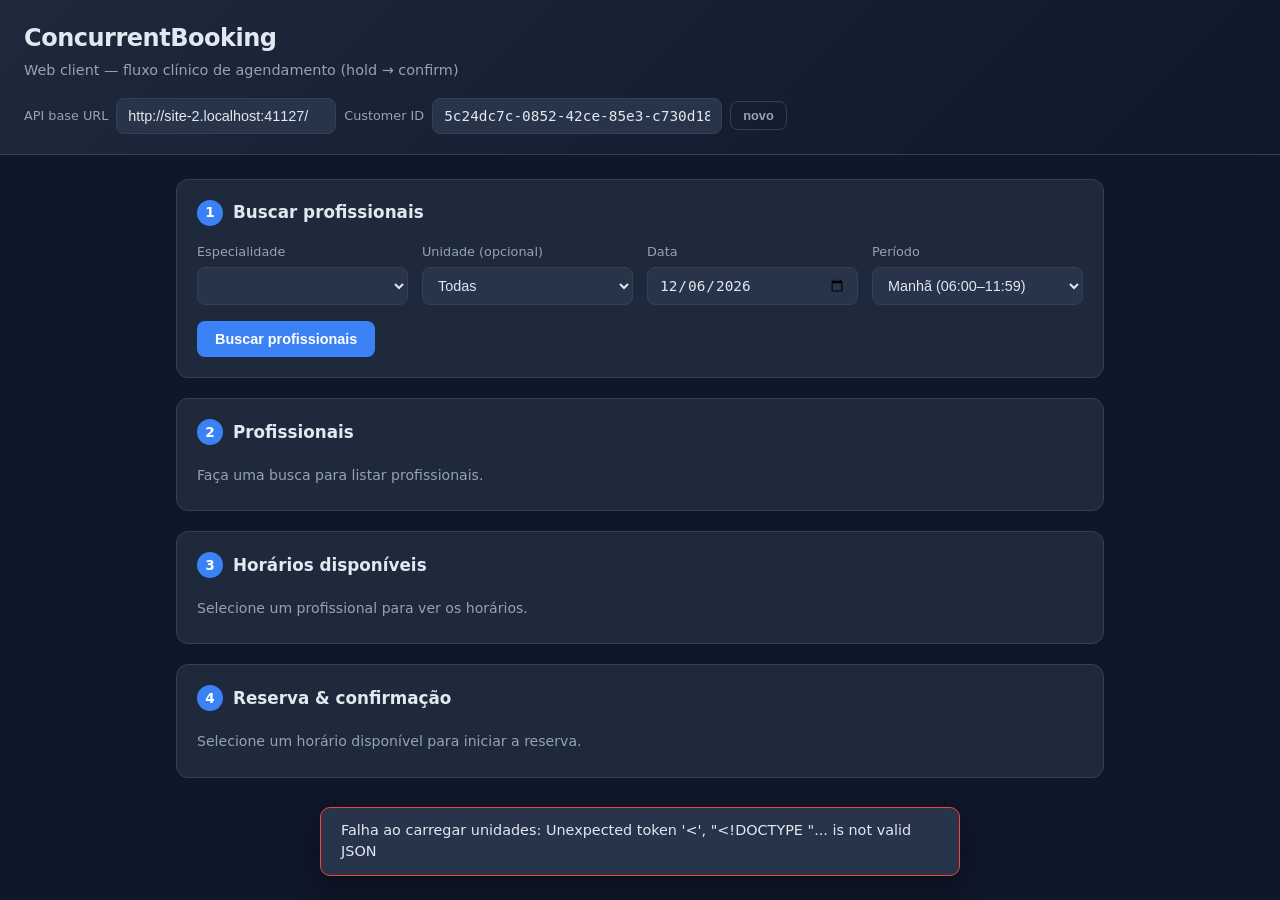
==== Api/wwwroot/index.html @ 24c1cddc "Add static web client to consume the booking API Serve a single-page web client from Api/wwwroot at " ====
<!DOCTYPE html>
<html lang="pt-BR">
<head>
    <meta charset="UTF-8" />
    <meta name="viewport" content="width=device-width, initial-scale=1.0" />
    <title>ConcurrentBooking — Web Client</title>
    <link rel="stylesheet" href="styles.css" />
</head>
<body>
    <header class="app-header">
        <h1>ConcurrentBooking</h1>
        <p class="subtitle">Web client — fluxo clínico de agendamento (hold &rarr; confirm)</p>
        <div class="config">
            <label for="baseUrl">API base URL</label>
            <input id="baseUrl" type="text" value="" placeholder="http://localhost:5000/" />
            <label for="customerId">Customer ID</label>
            <input id="customerId" type="text" />
            <button id="newCustomerBtn" class="ghost" title="Gerar novo GUID">novo</button>
        </div>
    </header>

    <main>
        <!-- Step 1: filters -->
        <section class="card">
            <h2><span class="step">1</span> Buscar profissionais</h2>
            <div class="grid">
                <div class="field">
                    <label for="specialty">Especialidade</label>
                    <select id="specialty"></select>
                </div>
                <div class="field">
                    <label for="unit">Unidade (opcional)</label>
                    <select id="unit">
                        <option value="">Todas</option>
                    </select>
                </div>
                <div class="field">
                    <label for="date">Data</label>
                    <input id="date" type="date" />
                </div>
                <div class="field">
                    <label for="period">Período</label>
                    <select id="period">
                        <option value="Morning">Manhã (06:00–11:59)</option>
                        <option value="Afternoon">Tarde (12:00–17:59)</option>
                        <option value="Evening">Noite (18:00–22:59)</option>
                    </select>
                </div>
            </div>
            <button id="searchProfessionalsBtn" class="primary">Buscar profissionais</button>
        </section>

        <!-- Step 2: professionals -->
        <section class="card">
            <h2><span class="step">2</span> Profissionais</h2>
            <div id="professionalsList" class="list">
                <p class="empty">Faça uma busca para listar profissionais.</p>
            </div>
        </section>

        <!-- Step 3: availability -->
        <section class="card">
            <h2><span class="step">3</span> Horários disponíveis</h2>
            <p id="availabilityContext" class="muted"></p>
            <div id="slotsList" class="list">
                <p class="empty">Selecione um profissional para ver os horários.</p>
            </div>
        </section>

        <!-- Step 4: hold + confirm -->
        <section class="card">
            <h2><span class="step">4</span> Reserva &amp; confirmação</h2>
            <div id="bookingPanel" class="booking">
                <p class="empty">Selecione um horário disponível para iniciar a reserva.</p>
            </div>
        </section>
    </main>

    <div id="toast" class="toast"></div>

    <script src="app.js"></script>
</body>
</html>
---- Api/wwwroot/styles.css ----
:root {
    --bg: #0f172a;
    --surface: #1e293b;
    --surface-2: #273449;
    --border: #334155;
    --text: #e2e8f0;
    --muted: #94a3b8;
    --primary: #3b82f6;
    --primary-hover: #2563eb;
    --success: #22c55e;
    --danger: #ef4444;
    --warning: #f59e0b;
}

* { box-sizing: border-box; }

body {
    margin: 0;
    font-family: system-ui, -apple-system, "Segoe UI", Roboto, sans-serif;
    background: var(--bg);
    color: var(--text);
    line-height: 1.5;
}

.app-header {
    background: linear-gradient(135deg, #1e293b, #0f172a);
    border-bottom: 1px solid var(--border);
    padding: 20px 24px;
}

.app-header h1 {
    margin: 0;
    font-size: 1.5rem;
    letter-spacing: -0.02em;
}

.subtitle {
    margin: 4px 0 16px;
    color: var(--muted);
    font-size: 0.9rem;
}

.config {
    display: flex;
    flex-wrap: wrap;
    align-items: center;
    gap: 8px;
}

.config label {
    font-size: 0.8rem;
    color: var(--muted);
}

.config input {
    background: var(--surface);
    border: 1px solid var(--border);
    color: var(--text);
    border-radius: 6px;
    padding: 6px 10px;
    font-size: 0.85rem;
}

#baseUrl { min-width: 220px; }
#customerId { min-width: 290px; font-family: ui-monospace, monospace; }

main {
    max-width: 960px;
    margin: 24px auto;
    padding: 0 16px;
    display: flex;
    flex-direction: column;
    gap: 20px;
}

.card {
    background: var(--surface);
    border: 1px solid var(--border);
    border-radius: 12px;
    padding: 20px;
}

.card h2 {
    margin: 0 0 16px;
    font-size: 1.05rem;
    display: flex;
    align-items: center;
    gap: 10px;
}

.step {
    display: inline-flex;
    align-items: center;
    justify-content: center;
    width: 26px;
    height: 26px;
    border-radius: 50%;
    background: var(--primary);
    color: #fff;
    font-size: 0.85rem;
    font-weight: 600;
}

.grid {
    display: grid;
    grid-template-columns: repeat(auto-fit, minmax(180px, 1fr));
    gap: 14px;
    margin-bottom: 16px;
}

.field { display: flex; flex-direction: column; gap: 6px; }

.field label {
    font-size: 0.8rem;
    color: var(--muted);
}

select, input[type="date"], input[type="text"] {
    background: var(--surface-2);
    border: 1px solid var(--border);
    color: var(--text);
    border-radius: 8px;
    padding: 9px 11px;
    font-size: 0.9rem;
}

select:focus, input:focus { outline: 2px solid var(--primary); outline-offset: 0; }

button {
    cursor: pointer;
    border: none;
    border-radius: 8px;
    padding: 10px 18px;
    font-size: 0.9rem;
    font-weight: 600;
    transition: background 0.15s, opacity 0.15s;
}

button:disabled { opacity: 0.5; cursor: not-allowed; }

button.primary { background: var(--primary); color: #fff; }
button.primary:hover:not(:disabled) { background: var(--primary-hover); }

button.success { background: var(--success); color: #07210f; }
button.ghost {
    background: transparent;
    border: 1px solid var(--border);
    color: var(--muted);
    padding: 6px 12px;
    font-size: 0.8rem;
}

.list { display: flex; flex-direction: column; gap: 8px; }

.empty, .muted { color: var(--muted); font-size: 0.88rem; margin: 4px 0; }

.row {
    display: flex;
    align-items: center;
    justify-content: space-between;
    gap: 12px;
    background: var(--surface-2);
    border: 1px solid var(--border);
    border-radius: 8px;
    padding: 12px 14px;
    cursor: pointer;
    transition: border-color 0.15s, background 0.15s;
}

.row:hover { border-color: var(--primary); }
.row.selected { border-color: var(--primary); background: #1d2b46; }

.row .title { font-weight: 600; }
.row .meta { font-size: 0.8rem; color: var(--muted); }
.row .pill {
    font-size: 0.78rem;
    background: var(--bg);
    border: 1px solid var(--border);
    border-radius: 999px;
    padding: 3px 10px;
    color: var(--muted);
}

.booking { display: flex; flex-direction: column; gap: 14px; }

.booking-summary {
    background: var(--surface-2);
    border: 1px solid var(--border);
    border-radius: 8px;
    padding: 14px;
    font-size: 0.9rem;
}

.booking-summary dt { color: var(--muted); font-size: 0.78rem; }
.booking-summary dd { margin: 0 0 8px; font-family: ui-monospace, monospace; }

.actions { display: flex; gap: 10px; flex-wrap: wrap; }

.status-badge {
    display: inline-block;
    padding: 4px 12px;
    border-radius: 999px;
    font-size: 0.82rem;
    font-weight: 600;
}
.status-ok { background: rgba(34,197,94,0.15); color: var(--success); }
.status-err { background: rgba(239,68,68,0.15); color: var(--danger); }

.toast {
    position: fixed;
    bottom: 24px;
    left: 50%;
    transform: translateX(-50%) translateY(100px);
    background: var(--surface-2);
    border: 1px solid var(--border);
    border-radius: 10px;
    padding: 12px 20px;
    font-size: 0.9rem;
    box-shadow: 0 10px 30px rgba(0,0,0,0.4);
    opacity: 0;
    transition: transform 0.25s, opacity 0.25s;
    pointer-events: none;
    max-width: 90vw;
}
.toast.show { transform: translateX(-50%) translateY(0); opacity: 1; }
.toast.ok { border-color: var(--success); }
.toast.err { border-color: var(--danger); }

.spinner {
    display: inline-block;
    width: 14px;
    height: 14px;
    border: 2px solid rgba(255,255,255,0.3);
    border-top-color: #fff;
    border-radius: 50%;
    animation: spin 0.7s linear infinite;
    vertical-align: -2px;
    margin-right: 6px;
}
@keyframes spin { to { transform: rotate(360deg); } }
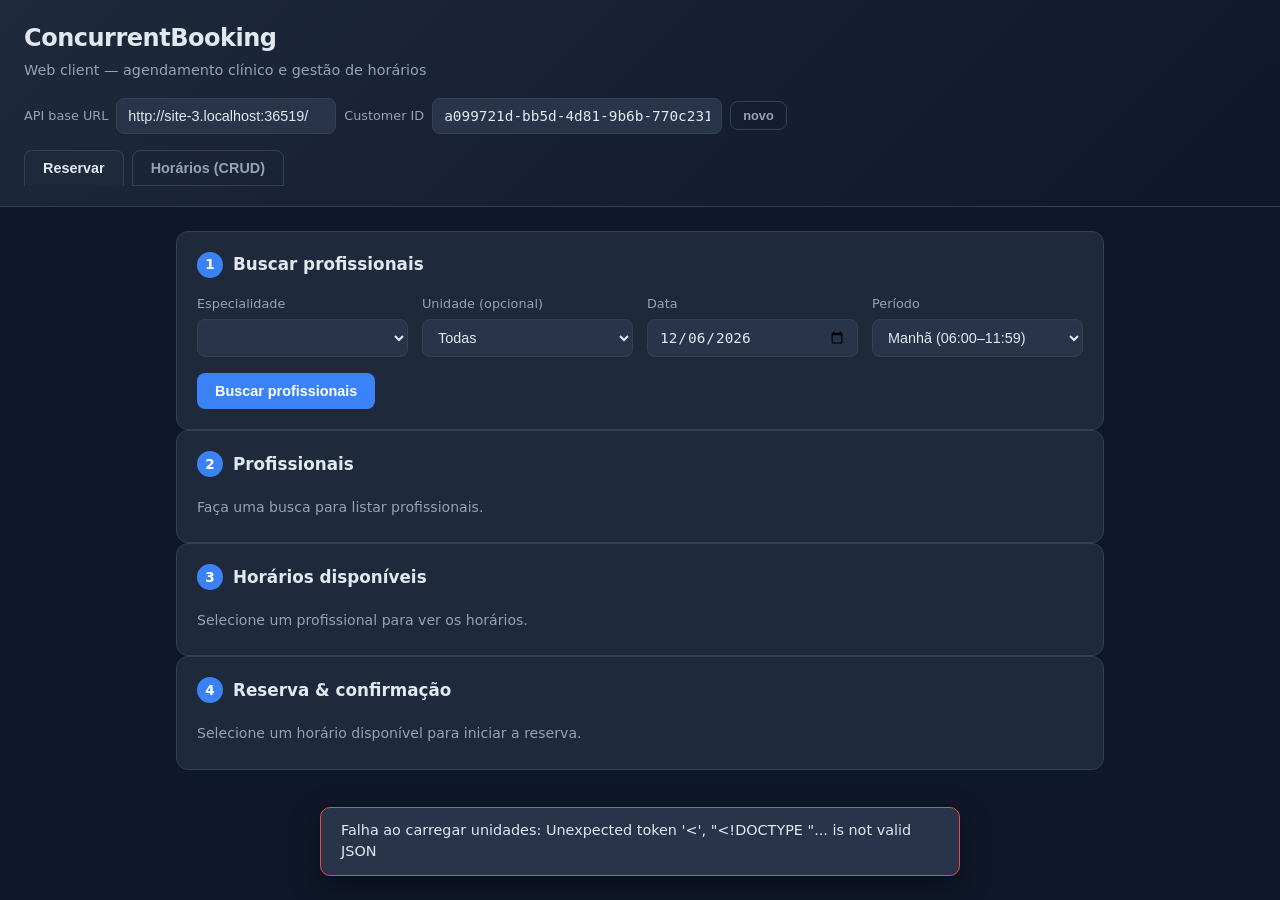
==== commit 81e18789: "Add slots CRUD (manage horários) — API + admin UI New full CRUD over slots so horários can be create" ====
--- a/Api/wwwroot/index.html
+++ b/Api/wwwroot/index.html
@@ -9,7 +9,7 @@
 <body>
     <header class="app-header">
         <h1>ConcurrentBooking</h1>
-        <p class="subtitle">Web client — fluxo clínico de agendamento (hold &rarr; confirm)</p>
+        <p class="subtitle">Web client — agendamento clínico e gestão de horários</p>
         <div class="config">
             <label for="baseUrl">API base URL</label>
             <input id="baseUrl" type="text" value="" placeholder="http://localhost:5000/" />
@@ -17,67 +17,128 @@
             <input id="customerId" type="text" />
             <button id="newCustomerBtn" class="ghost" title="Gerar novo GUID">novo</button>
         </div>
+        <nav class="tabs">
+            <button id="tabBooking" class="tab active">Reservar</button>
+            <button id="tabAdmin" class="tab">Horários (CRUD)</button>
+        </nav>
     </header>
 
     <main>
-        <!-- Step 1: filters -->
-        <section class="card">
-            <h2><span class="step">1</span> Buscar profissionais</h2>
-            <div class="grid">
-                <div class="field">
-                    <label for="specialty">Especialidade</label>
-                    <select id="specialty"></select>
+        <!-- ============ BOOKING VIEW ============ -->
+        <div id="viewBooking">
+            <section class="card">
+                <h2><span class="step">1</span> Buscar profissionais</h2>
+                <div class="grid">
+                    <div class="field">
+                        <label for="specialty">Especialidade</label>
+                        <select id="specialty"></select>
+                    </div>
+                    <div class="field">
+                        <label for="unit">Unidade (opcional)</label>
+                        <select id="unit"><option value="">Todas</option></select>
+                    </div>
+                    <div class="field">
+                        <label for="date">Data</label>
+                        <input id="date" type="date" />
+                    </div>
+                    <div class="field">
+                        <label for="period">Período</label>
+                        <select id="period">
+                            <option value="Morning">Manhã (06:00–11:59)</option>
+                            <option value="Afternoon">Tarde (12:00–17:59)</option>
+                            <option value="Evening">Noite (18:00–22:59)</option>
+                        </select>
+                    </div>
                 </div>
-                <div class="field">
-                    <label for="unit">Unidade (opcional)</label>
-                    <select id="unit">
-                        <option value="">Todas</option>
-                    </select>
+                <button id="searchProfessionalsBtn" class="primary">Buscar profissionais</button>
+            </section>
+
+            <section class="card">
+                <h2><span class="step">2</span> Profissionais</h2>
+                <div id="professionalsList" class="list">
+                    <p class="empty">Faça uma busca para listar profissionais.</p>
                 </div>
-                <div class="field">
-                    <label for="date">Data</label>
-                    <input id="date" type="date" />
+            </section>
+
+            <section class="card">
+                <h2><span class="step">3</span> Horários disponíveis</h2>
+                <p id="availabilityContext" class="muted"></p>
+                <div id="slotsList" class="list">
+                    <p class="empty">Selecione um profissional para ver os horários.</p>
                 </div>
-                <div class="field">
-                    <label for="period">Período</label>
-                    <select id="period">
-                        <option value="Morning">Manhã (06:00–11:59)</option>
-                        <option value="Afternoon">Tarde (12:00–17:59)</option>
-                        <option value="Evening">Noite (18:00–22:59)</option>
-                    </select>
+            </section>
+
+            <section class="card">
+                <h2><span class="step">4</span> Reserva &amp; confirmação</h2>
+                <div id="bookingPanel" class="booking">
+                    <p class="empty">Selecione um horário disponível para iniciar a reserva.</p>
                 </div>
-            </div>
-            <button id="searchProfessionalsBtn" class="primary">Buscar profissionais</button>
-        </section>
+            </section>
+        </div>
 
-        <!-- Step 2: professionals -->
-        <section class="card">
-            <h2><span class="step">2</span> Profissionais</h2>
-            <div id="professionalsList" class="list">
-                <p class="empty">Faça uma busca para listar profissionais.</p>
-            </div>
-        </section>
+        <!-- ============ ADMIN / CRUD VIEW ============ -->
+        <div id="viewAdmin" class="hidden">
+            <section class="card">
+                <h2 id="slotFormTitle">➕ Adicionar horário</h2>
+                <div class="grid">
+                    <div class="field">
+                        <label for="adminProfessional">Profissional</label>
+                        <select id="adminProfessional"></select>
+                    </div>
+                    <div class="field">
+                        <label for="adminUnit">Unidade</label>
+                        <select id="adminUnit"></select>
+                    </div>
+                    <div class="field">
+                        <label for="adminDate">Data</label>
+                        <input id="adminDate" type="date" />
+                    </div>
+                    <div class="field">
+                        <label for="adminTime">Hora</label>
+                        <input id="adminTime" type="time" />
+                    </div>
+                    <div class="field">
+                        <label for="adminDuration">Duração (min)</label>
+                        <input id="adminDuration" type="number" min="5" step="5" value="30" />
+                    </div>
+                    <div class="field">
+                        <label for="adminSeat">Assento (opcional)</label>
+                        <input id="adminSeat" type="text" placeholder="ex.: C08-01" />
+                    </div>
+                </div>
+                <div class="actions">
+                    <button id="slotSaveBtn" class="primary">Adicionar</button>
+                    <button id="slotCancelEditBtn" class="ghost hidden">Cancelar edição</button>
+                </div>
+            </section>
 
-        <!-- Step 3: availability -->
-        <section class="card">
-            <h2><span class="step">3</span> Horários disponíveis</h2>
-            <p id="availabilityContext" class="muted"></p>
-            <div id="slotsList" class="list">
-                <p class="empty">Selecione um profissional para ver os horários.</p>
-            </div>
-        </section>
-
-        <!-- Step 4: hold + confirm -->
-        <section class="card">
-            <h2><span class="step">4</span> Reserva &amp; confirmação</h2>
-            <div id="bookingPanel" class="booking">
-                <p class="empty">Selecione um horário disponível para iniciar a reserva.</p>
-            </div>
-        </section>
+            <section class="card">
+                <h2>📋 Horários cadastrados</h2>
+                <div class="grid">
+                    <div class="field">
+                        <label for="filterProfessional">Profissional</label>
+                        <select id="filterProfessional"><option value="">Todos</option></select>
+                    </div>
+                    <div class="field">
+                        <label for="filterUnit">Unidade</label>
+                        <select id="filterUnit"><option value="">Todas</option></select>
+                    </div>
+                    <div class="field">
+                        <label for="filterDate">Data</label>
+                        <input id="filterDate" type="date" />
+                    </div>
+                    <div class="field" style="justify-content:flex-end">
+                        <button id="loadSlotsBtn" class="primary">Atualizar lista</button>
+                    </div>
+                </div>
+                <div id="adminSlotsList" class="list">
+                    <p class="empty">Clique em "Atualizar lista" para carregar os horários.</p>
+                </div>
+            </section>
+        </div>
     </main>
 
     <div id="toast" class="toast"></div>
-
     <script src="app.js"></script>
 </body>
 </html>
--- a/Api/wwwroot/styles.css
+++ b/Api/wwwroot/styles.css
@@ -238,3 +238,43 @@
     margin-right: 6px;
 }
 @keyframes spin { to { transform: rotate(360deg); } }
+
+/* ---- tabs + admin CRUD additions ---- */
+.tabs {
+    display: flex;
+    gap: 8px;
+    margin-top: 16px;
+}
+.tab {
+    background: transparent;
+    border: 1px solid var(--border);
+    color: var(--muted);
+    border-radius: 8px 8px 0 0;
+    padding: 9px 18px;
+}
+.tab.active {
+    background: var(--surface);
+    color: var(--text);
+    border-bottom-color: var(--surface);
+}
+.hidden { display: none !important; }
+
+.row .status {
+    font-size: 0.78rem;
+    border-radius: 999px;
+    padding: 3px 10px;
+    font-weight: 600;
+}
+.status-available { background: rgba(34,197,94,0.15); color: var(--success); }
+.status-held { background: rgba(245,158,11,0.15); color: var(--warning); }
+.status-booked { background: rgba(239,68,68,0.15); color: var(--danger); }
+
+.row .row-actions { display: flex; gap: 6px; }
+.row .row-actions button {
+    padding: 5px 12px;
+    font-size: 0.8rem;
+    border-radius: 6px;
+}
+.btn-edit { background: var(--surface-2); color: var(--text); border: 1px solid var(--border); }
+.btn-delete { background: rgba(239,68,68,0.15); color: var(--danger); }
+.row.editing { border-color: var(--warning); }
